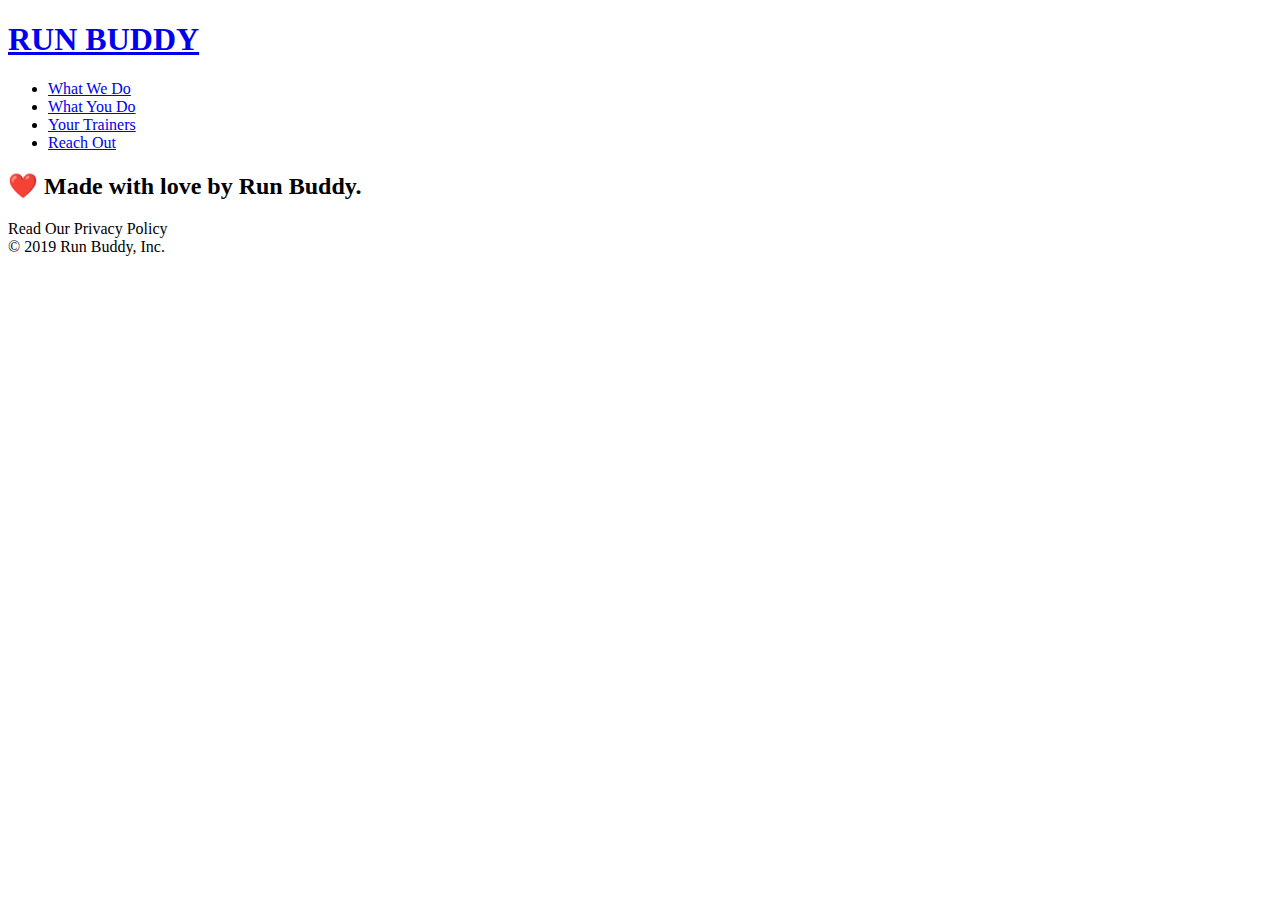
==== privacy-policy.html @ 6bbeabbd "uploading project" ====
<!DOCTYPE html>
<html lang="en">
  <head>
    <meta charset="UTF-8" />
    <title>Privacy Policy - Run Buddy</title>
  </head>
  <body>
  </body>
</html>
<header>
    <h1>
      <a href="/">RUN BUDDY</a>
    </h1>
    <nav>
      <ul>
        <li>
          <a href="./index.html#what-we-do">What We Do</a>
        </li>
        <li>
          <a href="./index.html#what-you-do">What You Do</a>
        </li>
        <li>
          <a href="./index.html#your-trainers">Your Trainers</a>
        </li>
        <li>
          <a href="./index.html#reach-out">Reach Out</a>
        </li>
      </ul>
    </nav>
  </header>
<section class="hero">

</section>
<footer>
    <h2>❤️ Made with love by Run Buddy.</h2>
    <div>
      <a>Read Our Privacy Policy</a><br />
      &copy; 2019 Run Buddy, Inc.
    </div>
  </footer>
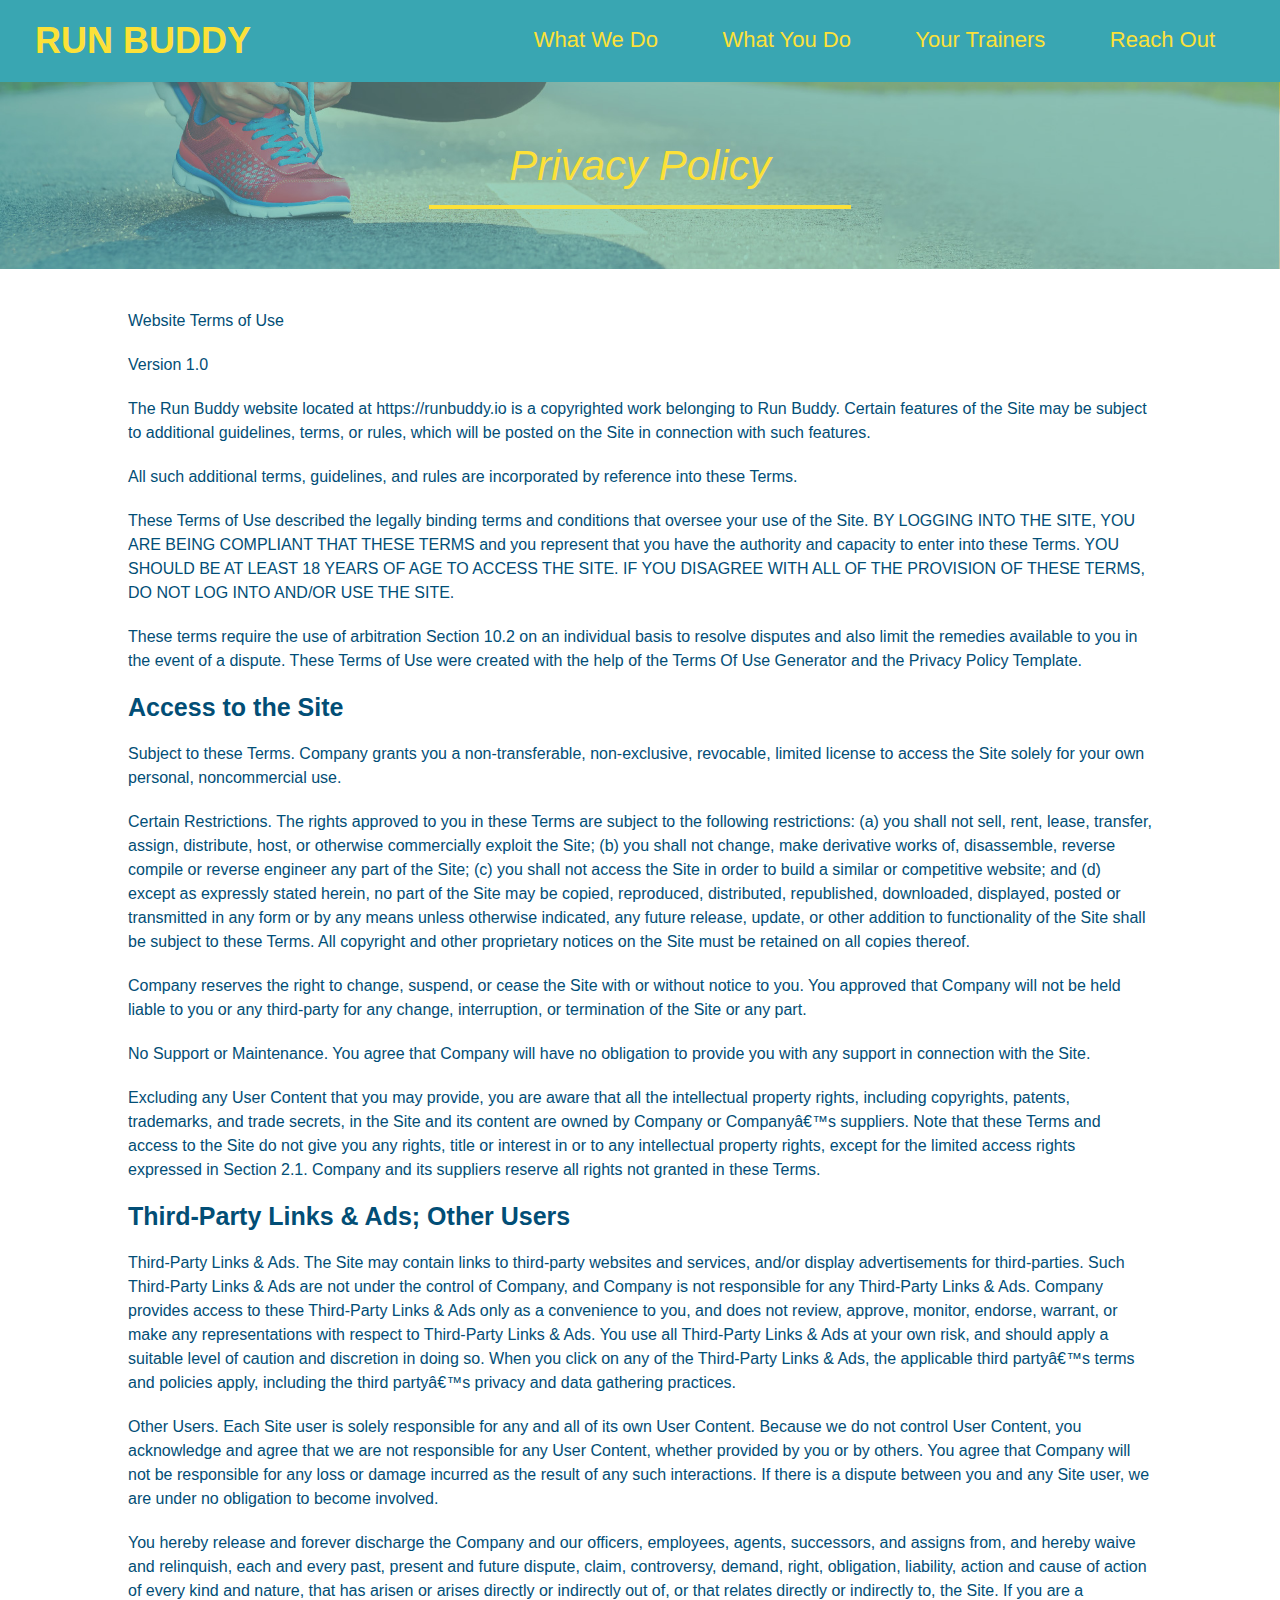
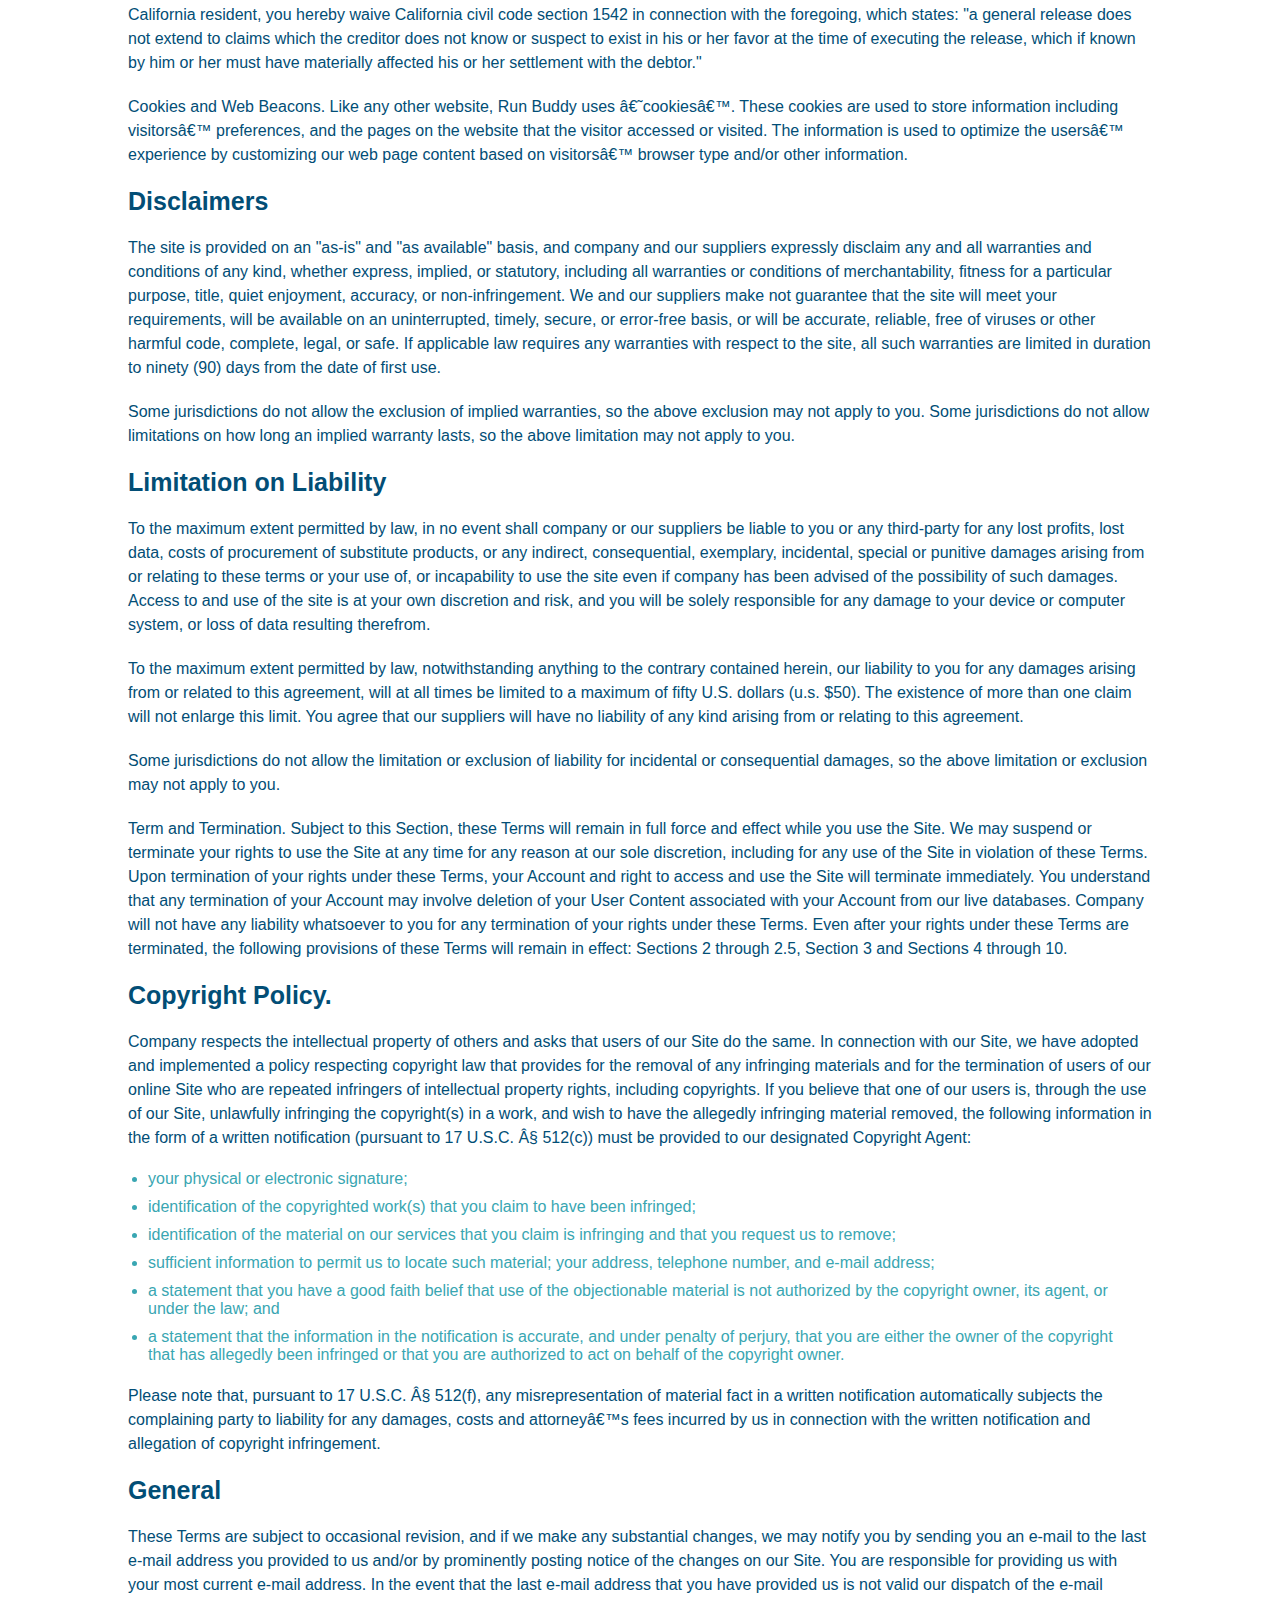
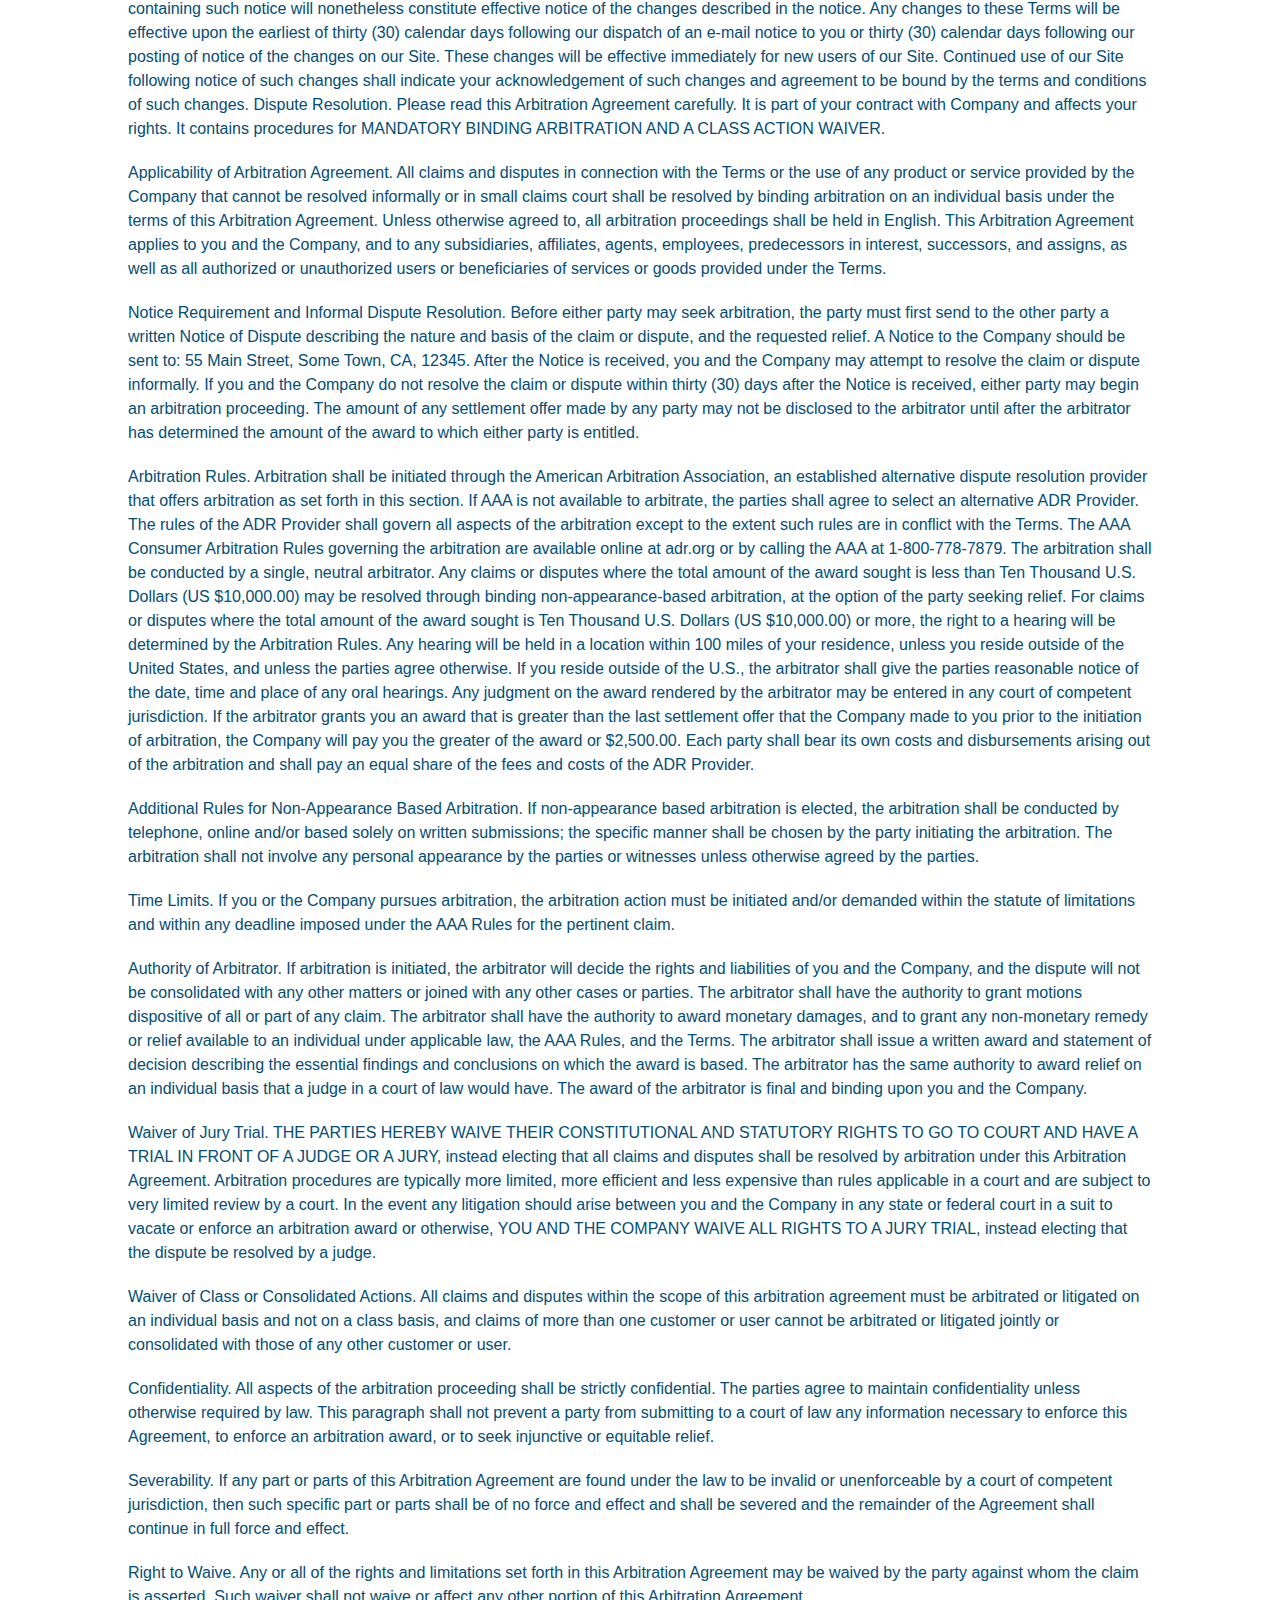
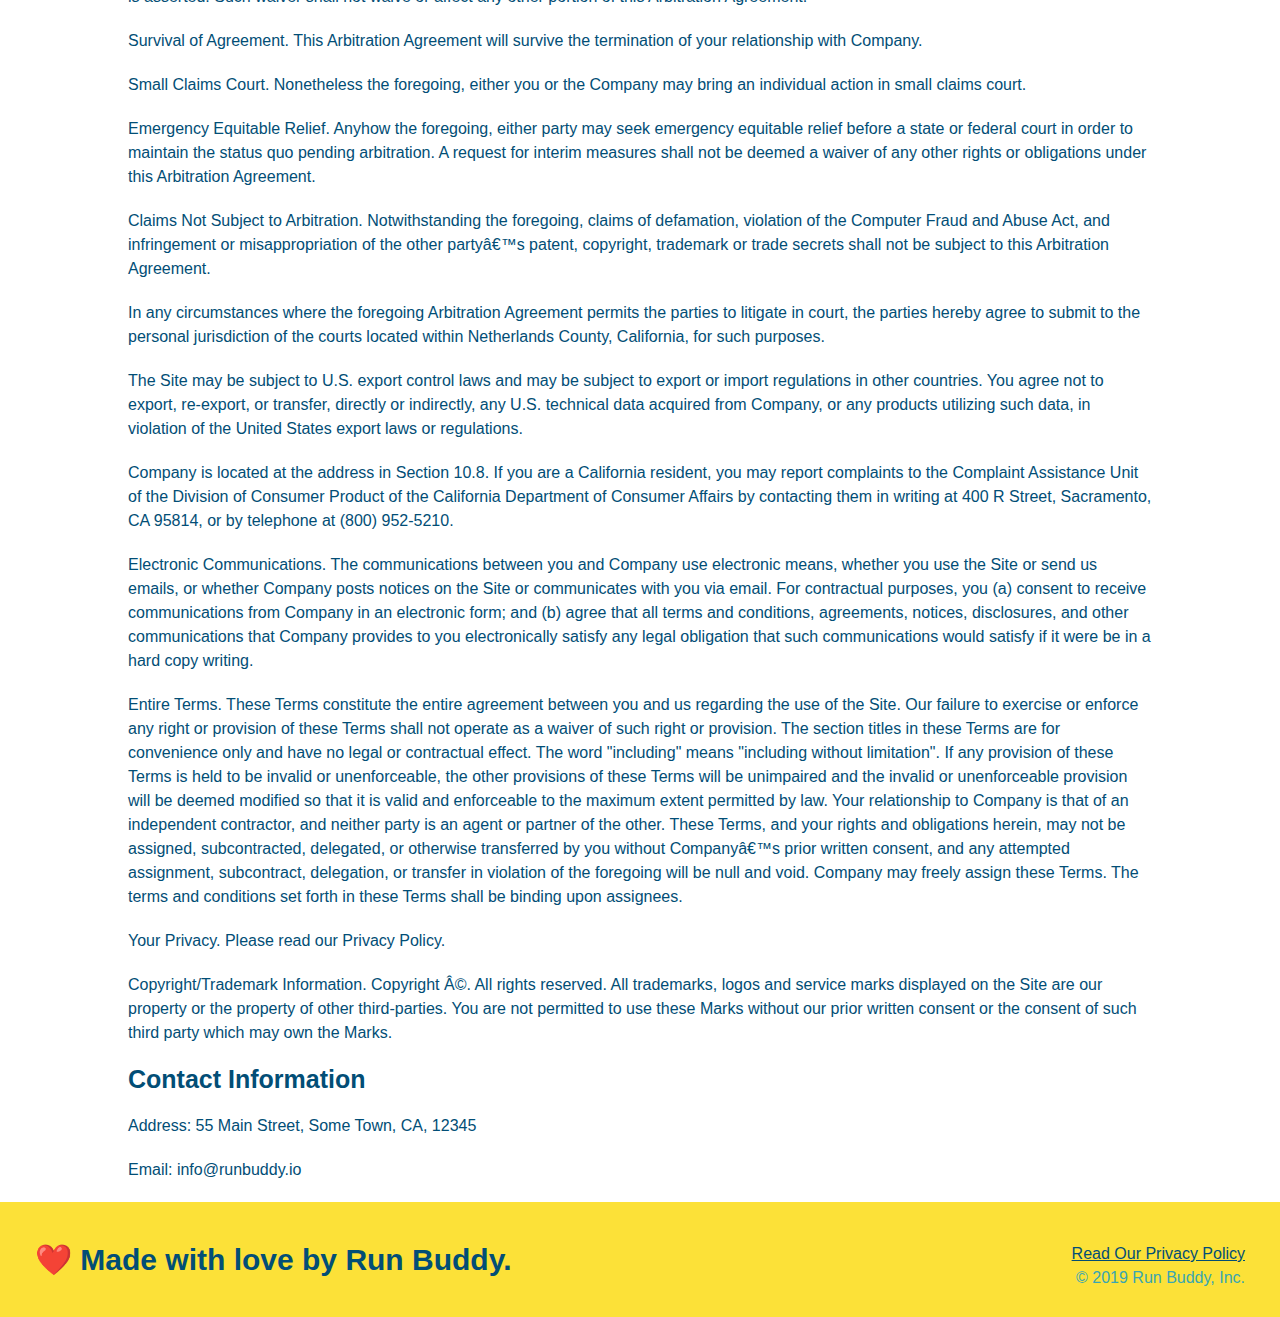
==== commit c8cc4ef2: "privacy policy" ====
--- a/privacy-policy.html
+++ b/privacy-policy.html
@@ -1,15 +1,20 @@
 <!DOCTYPE html>
 <html lang="en">
-  <head>
-    <meta charset="UTF-8" />
-    <title>Privacy Policy - Run Buddy</title>
-  </head>
-  <body>
-  </body>
-</html>
-<header>
+
+<head>
+  <meta charset="UTF-8" />
+  <link rel="stylesheet" href="./assets/css/style.css" />
+  <link rel="stylesheet" href="./assets/css/secondary-styles.css" />
+  <title>Privacy Policy - Run Buddy</title>
+
+</head>
+
+<body>
+  <header>
     <h1>
-      <a href="/">RUN BUDDY</a>
+      <a href="/">
+        RUN BUDDY
+      </a>
     </h1>
     <nav>
       <ul>
@@ -28,13 +33,498 @@
       </ul>
     </nav>
   </header>
-<section class="hero">
-
-</section>
-<footer>
-    <h2>❤️ Made with love by Run Buddy.</h2>
-    <div>
-      <a>Read Our Privacy Policy</a><br />
-      &copy; 2019 Run Buddy, Inc.
-    </div>
-  </footer>+
+  <section class="hero">
+    <h2 class="page-title">
+      Privacy Policy
+    </h2>
+  </section>
+
+<article class="secondary-content">
+
+        <p>
+          Website Terms of Use
+        </p>
+
+        <p>
+          Version 1.0
+        </p>
+
+        <p>
+          The Run Buddy website located at https://runbuddy.io is a copyrighted work belonging to Run Buddy. Certain
+          features of the Site may be subject to additional guidelines, terms, or rules, which will be posted on the
+          Site
+          in connection with such features.
+        </p>
+
+        <p>
+          All such additional terms, guidelines, and rules are incorporated by reference into these Terms.
+        </p>
+
+        <p>
+          These Terms of Use described the legally binding terms and conditions that oversee your use of the Site. BY
+          LOGGING INTO THE SITE, YOU ARE BEING COMPLIANT THAT THESE TERMS and you represent that you have the authority
+          and capacity to enter into these Terms. YOU SHOULD BE AT LEAST 18 YEARS OF AGE TO ACCESS THE SITE. IF YOU
+          DISAGREE WITH ALL OF THE PROVISION OF THESE TERMS, DO NOT LOG INTO AND/OR USE THE SITE.
+        </p>
+
+        <p>
+          These terms require the use of arbitration Section 10.2 on an individual basis to resolve disputes and also
+          limit the remedies available to you in the event of a dispute. These Terms of Use were created with the help
+          of
+          the Terms Of Use Generator and the Privacy Policy Template.
+        </p>
+
+        <h3>
+          Access to the Site
+        </h3>
+
+        <p>
+          Subject to these Terms. Company grants you a non-transferable, non-exclusive, revocable, limited license to
+          access the Site solely for your own personal, noncommercial use.
+        </p>
+
+        <p>
+          Certain Restrictions. The rights approved to you in these Terms are subject to the following restrictions: (a)
+          you shall not sell, rent, lease, transfer, assign, distribute, host, or otherwise commercially exploit the
+          Site;
+          (b) you shall not change, make derivative works of, disassemble, reverse compile or reverse engineer any part
+          of
+          the Site; (c) you shall not access the Site in order to build a similar or competitive website; and (d) except
+          as expressly stated herein, no part of the Site may be copied, reproduced, distributed, republished,
+          downloaded,
+          displayed, posted or transmitted in any form or by any means unless otherwise indicated, any future release,
+          update, or other addition to functionality of the Site shall be subject to these Terms. All copyright and
+          other
+          proprietary notices on the Site must be retained on all copies thereof.
+        </p>
+
+        <p>
+          Company reserves the right to change, suspend, or cease the Site with or without notice to you. You approved
+          that Company will not be held liable to you or any third-party for any change, interruption, or termination of
+          the Site or any part.
+        </p>
+
+        <p>
+          No Support or Maintenance. You agree that Company will have no obligation to provide you with any support in
+          connection with the Site.
+        </p>
+
+        <p>
+          Excluding any User Content that you may provide, you are aware that all the intellectual property rights,
+          including copyrights, patents, trademarks, and trade secrets, in the Site and its content are owned by Company
+          or Companyâ€™s suppliers. Note that these Terms and access to the Site do not give you any rights, title or
+          interest in or to any intellectual property rights, except for the limited access rights expressed in Section
+          2.1. Company and its suppliers reserve all rights not granted in these Terms.
+        </p>
+
+        <h3>
+          Third-Party Links & Ads; Other Users
+        </h3>
+
+        <p>
+          Third-Party Links & Ads. The Site may contain links to third-party websites and services, and/or display
+          advertisements for third-parties. Such Third-Party Links & Ads are not under the control of Company, and
+          Company
+          is not responsible for any Third-Party Links & Ads. Company provides access to these Third-Party Links & Ads
+          only as a convenience to you, and does not review, approve, monitor, endorse, warrant, or make any
+          representations with respect to Third-Party Links & Ads. You use all Third-Party Links & Ads at your own risk,
+          and should apply a suitable level of caution and discretion in doing so. When you click on any of the
+          Third-Party Links & Ads, the applicable third partyâ€™s terms and policies apply, including the third
+          partyâ€™s
+          privacy and data gathering practices.
+        </p>
+
+        <p>
+          Other Users. Each Site user is solely responsible for any and all of its own User Content. Because we do not
+          control User Content, you acknowledge and agree that we are not responsible for any User Content, whether
+          provided by you or by others. You agree that Company will not be responsible for any loss or damage incurred
+          as
+          the result of any such interactions. If there is a dispute between you and any Site user, we are under no
+          obligation to become involved.
+        </p>
+
+        <p>
+          You hereby release and forever discharge the Company and our officers, employees, agents, successors, and
+          assigns from, and hereby waive and relinquish, each and every past, present and future dispute, claim,
+          controversy, demand, right, obligation, liability, action and cause of action of every kind and nature, that
+          has
+          arisen or arises directly or indirectly out of, or that relates directly or indirectly to, the Site. If you
+          are
+          a California resident, you hereby waive California civil code section 1542 in connection with the foregoing,
+          which states: "a general release does not extend to claims which the creditor does not know or suspect to
+          exist
+          in his or her favor at the time of executing the release, which if known by him or her must have materially
+          affected his or her settlement with the debtor."
+        </p>
+
+        <p>
+          Cookies and Web Beacons. Like any other website, Run Buddy uses â€˜cookiesâ€™. These cookies are used to store
+          information including visitorsâ€™ preferences, and the pages on the website that the visitor accessed or
+          visited.
+          The information is used to optimize the usersâ€™ experience by customizing our web page content based on
+          visitorsâ€™
+          browser type and/or other information.
+        </p>
+
+        <h3>
+          Disclaimers
+        </h3>
+
+        <p>
+          The site is provided on an "as-is" and "as available" basis, and company and our suppliers expressly disclaim
+          any and all warranties and conditions of any kind, whether express, implied, or statutory, including all
+          warranties or conditions of merchantability, fitness for a particular purpose, title, quiet enjoyment,
+          accuracy,
+          or non-infringement. We and our suppliers make not guarantee that the site will meet your requirements, will
+          be
+          available on an uninterrupted, timely, secure, or error-free basis, or will be accurate, reliable, free of
+          viruses or other harmful code, complete, legal, or safe. If applicable law requires any warranties with
+          respect
+          to the site, all such warranties are limited in duration to ninety (90) days from the date of first use.
+        </p>
+
+        <p>
+          Some jurisdictions do not allow the exclusion of implied warranties, so the above exclusion may not apply to
+          you. Some jurisdictions do not allow limitations on how long an implied warranty lasts, so the above
+          limitation
+          may not apply to you.
+        </p>
+
+        <h3>
+          Limitation on Liability
+        </h3>
+
+        <p>
+          To the maximum extent permitted by law, in no event shall company or our suppliers be liable to you or any
+          third-party for any lost profits, lost data, costs of procurement of substitute products, or any indirect,
+          consequential, exemplary, incidental, special or punitive damages arising from or relating to these terms or
+          your use of, or incapability to use the site even if company has been advised of the possibility of such
+          damages. Access to and use of the site is at your own discretion and risk, and you will be solely responsible
+          for any damage to your device or computer system, or loss of data resulting therefrom.
+        </p>
+
+        <p>
+          To the maximum extent permitted by law, notwithstanding anything to the contrary contained herein, our
+          liability
+          to you for any damages arising from or related to this agreement, will at all times be limited to a maximum of
+          fifty U.S. dollars (u.s. $50). The existence of more than one claim will not enlarge this limit. You agree
+          that
+          our suppliers will have no liability of any kind arising from or relating to this agreement.
+        </p>
+
+        <p>
+          Some jurisdictions do not allow the limitation or exclusion of liability for incidental or consequential
+          damages, so the above limitation or exclusion may not apply to you.
+        </p>
+
+        <p>
+          Term and Termination. Subject to this Section, these Terms will remain in full force and effect while you use
+          the Site. We may suspend or terminate your rights to use the Site at any time for any reason at our sole
+          discretion, including for any use of the Site in violation of these Terms. Upon termination of your rights
+          under
+          these Terms, your Account and right to access and use the Site will terminate immediately. You understand that
+          any termination of your Account may involve deletion of your User Content associated with your Account from
+          our
+          live databases. Company will not have any liability whatsoever to you for any termination of your rights under
+          these Terms. Even after your rights under these Terms are terminated, the following provisions of these Terms
+          will remain in effect: Sections 2 through 2.5, Section 3 and Sections 4 through 10.
+        </p>
+
+        <h3>
+          Copyright Policy.
+        </h3>
+
+        <p>
+          Company respects the intellectual property of others and asks that users of our Site do the same. In
+          connection
+          with our Site, we have adopted and implemented a policy respecting copyright law that provides for the removal
+          of any infringing materials and for the termination of users of our online Site who are repeated infringers of
+          intellectual property rights, including copyrights. If you believe that one of our users is, through the use
+          of
+          our Site, unlawfully infringing the copyright(s) in a work, and wish to have the allegedly infringing material
+          removed, the following information in the form of a written notification (pursuant to 17 U.S.C. Â§ 512(c))
+          must
+          be provided to our designated Copyright Agent:
+        </p>
+
+        <ul>
+          <li>
+            your physical or electronic signature;
+          </li>
+          <li>
+            identification of the copyrighted work(s) that you claim to have been infringed;
+          </li>
+          <li>
+            identification of the material on our services that you claim is infringing and that you request us to
+            remove;
+          </li>
+          <li>
+            sufficient information to permit us to locate such material; your address, telephone number, and e-mail
+            address;
+          </li>
+          <li>
+            a statement that you have a good faith belief that use of the objectionable material is not authorized by
+            the
+            copyright owner, its agent, or under the law; and
+          </li>
+          <li>
+            a statement that the information in the notification is accurate, and under penalty of perjury, that you are
+            either the owner of the copyright that has allegedly been infringed or that you are authorized to act on
+            behalf of the copyright owner.
+          </li>
+        </ul>
+
+        <p>
+          Please note that, pursuant to 17 U.S.C. Â§ 512(f), any misrepresentation of material fact in a written
+          notification automatically subjects the complaining party to liability for any damages, costs and attorneyâ€™s
+          fees incurred by us in connection with the written notification and allegation of copyright infringement.
+        </p>
+
+        <h3>
+          General
+        </h3>
+
+        <p>
+          These Terms are subject to occasional revision, and if we make any substantial changes, we may notify you by
+          sending you an e-mail to the last e-mail address you provided to us and/or by prominently posting notice of
+          the
+          changes on our Site. You are responsible for providing us with your most current e-mail address. In the event
+          that the last e-mail address that you have provided us is not valid our dispatch of the e-mail containing such
+          notice will nonetheless constitute effective notice of the changes described in the notice. Any changes to
+          these
+          Terms will be effective upon the earliest of thirty (30) calendar days following our dispatch of an e-mail
+          notice to you or thirty (30) calendar days following our posting of notice of the changes on our Site. These
+          changes will be effective immediately for new users of our Site. Continued use of our Site following notice of
+          such changes shall indicate your acknowledgement of such changes and agreement to be bound by the terms and
+          conditions of such changes. Dispute Resolution. Please read this Arbitration Agreement carefully. It is part
+          of
+          your contract with Company and affects your rights. It contains procedures for MANDATORY BINDING ARBITRATION
+          AND
+          A CLASS ACTION WAIVER.
+        </p>
+
+        <p>
+          Applicability of Arbitration Agreement. All claims and disputes in connection with the Terms or the use of any
+          product or service provided by the Company that cannot be resolved informally or in small claims court shall
+          be
+          resolved by binding arbitration on an individual basis under the terms of this Arbitration Agreement. Unless
+          otherwise agreed to, all arbitration proceedings shall be held in English. This Arbitration Agreement applies
+          to
+          you and the Company, and to any subsidiaries, affiliates, agents, employees, predecessors in interest,
+          successors, and assigns, as well as all authorized or unauthorized users or beneficiaries of services or goods
+          provided under the Terms.
+        </p>
+
+        <p>
+          Notice Requirement and Informal Dispute Resolution. Before either party may seek arbitration, the party must
+          first send to the other party a written Notice of Dispute describing the nature and basis of the claim or
+          dispute, and the requested relief. A Notice to the Company should be sent to: 55 Main Street, Some Town, CA,
+          12345. After the Notice is received, you and the Company may attempt to resolve the claim or dispute
+          informally.
+          If you and the Company do not resolve the claim or dispute within thirty (30) days after the Notice is
+          received,
+          either party may begin an arbitration proceeding. The amount of any settlement offer made by any party may not
+          be disclosed to the arbitrator until after the arbitrator has determined the amount of the award to which
+          either
+          party is entitled.
+        </p>
+
+        <p>
+          Arbitration Rules. Arbitration shall be initiated through the American Arbitration Association, an established
+          alternative dispute resolution provider that offers arbitration as set forth in this section. If AAA is not
+          available to arbitrate, the parties shall agree to select an alternative ADR Provider. The rules of the ADR
+          Provider shall govern all aspects of the arbitration except to the extent such rules are in conflict with the
+          Terms. The AAA Consumer Arbitration Rules governing the arbitration are available online at adr.org or by
+          calling the AAA at 1-800-778-7879. The arbitration shall be conducted by a single, neutral arbitrator. Any
+          claims or disputes where the total amount of the award sought is less than Ten Thousand U.S. Dollars (US
+          $10,000.00) may be resolved through binding non-appearance-based arbitration, at the option of the party
+          seeking
+          relief. For claims or disputes where the total amount of the award sought is Ten Thousand U.S. Dollars (US
+          $10,000.00) or more, the right to a hearing will be determined by the Arbitration Rules. Any hearing will be
+          held in a location within 100 miles of your residence, unless you reside outside of the United States, and
+          unless the parties agree otherwise. If you reside outside of the U.S., the arbitrator shall give the parties
+          reasonable notice of the date, time and place of any oral hearings. Any judgment on the award rendered by the
+          arbitrator may be entered in any court of competent jurisdiction. If the arbitrator grants you an award that
+          is
+          greater than the last settlement offer that the Company made to you prior to the initiation of arbitration,
+          the
+          Company will pay you the greater of the award or $2,500.00. Each party shall bear its own costs and
+          disbursements arising out of the arbitration and shall pay an equal share of the fees and costs of the ADR
+          Provider.
+        </p>
+
+        <p>
+          Additional Rules for Non-Appearance Based Arbitration. If non-appearance based arbitration is elected, the
+          arbitration shall be conducted by telephone, online and/or based solely on written submissions; the specific
+          manner shall be chosen by the party initiating the arbitration. The arbitration shall not involve any personal
+          appearance by the parties or witnesses unless otherwise agreed by the parties.
+        </p>
+
+        <p>
+          Time Limits. If you or the Company pursues arbitration, the arbitration action must be initiated and/or
+          demanded
+          within the statute of limitations and within any deadline imposed under the AAA Rules for the pertinent claim.
+        </p>
+
+        <p>
+          Authority of Arbitrator. If arbitration is initiated, the arbitrator will decide the rights and liabilities of
+          you and the Company, and the dispute will not be consolidated with any other matters or joined with any other
+          cases or parties. The arbitrator shall have the authority to grant motions dispositive of all or part of any
+          claim. The arbitrator shall have the authority to award monetary damages, and to grant any non-monetary remedy
+          or relief available to an individual under applicable law, the AAA Rules, and the Terms. The arbitrator shall
+          issue a written award and statement of decision describing the essential findings and conclusions on which the
+          award is based. The arbitrator has the same authority to award relief on an individual basis that a judge in a
+          court of law would have. The award of the arbitrator is final and binding upon you and the Company.
+        </p>
+
+        <p>
+          Waiver of Jury Trial. THE PARTIES HEREBY WAIVE THEIR CONSTITUTIONAL AND STATUTORY RIGHTS TO GO TO COURT AND
+          HAVE
+          A TRIAL IN FRONT OF A JUDGE OR A JURY, instead electing that all claims and disputes shall be resolved by
+          arbitration under this Arbitration Agreement. Arbitration procedures are typically more limited, more
+          efficient
+          and less expensive than rules applicable in a court and are subject to very limited review by a court. In the
+          event any litigation should arise between you and the Company in any state or federal court in a suit to
+          vacate
+          or enforce an arbitration award or otherwise, YOU AND THE COMPANY WAIVE ALL RIGHTS TO A JURY TRIAL, instead
+          electing that the dispute be resolved by a judge.
+        </p>
+
+        <p>
+          Waiver of Class or Consolidated Actions. All claims and disputes within the scope of this arbitration
+          agreement
+          must be arbitrated or litigated on an individual basis and not on a class basis, and claims of more than one
+          customer or user cannot be arbitrated or litigated jointly or consolidated with those of any other customer or
+          user.
+        </p>
+
+        <p>
+          Confidentiality. All aspects of the arbitration proceeding shall be strictly confidential. The parties agree
+          to
+          maintain confidentiality unless otherwise required by law. This paragraph shall not prevent a party from
+          submitting to a court of law any information necessary to enforce this Agreement, to enforce an arbitration
+          award, or to seek injunctive or equitable relief.
+        </p>
+
+        <p>
+          Severability. If any part or parts of this Arbitration Agreement are found under the law to be invalid or
+          unenforceable by a court of competent jurisdiction, then such specific part or parts shall be of no force and
+          effect and shall be severed and the remainder of the Agreement shall continue in full force and effect.
+        </p>
+
+        <p>
+          Right to Waive. Any or all of the rights and limitations set forth in this Arbitration Agreement may be waived
+          by the party against whom the claim is asserted. Such waiver shall not waive or affect any other portion of
+          this
+          Arbitration Agreement.
+        </p>
+
+        <p>
+          Survival of Agreement. This Arbitration Agreement will survive the termination of your relationship with
+          Company.
+        </p>
+
+        <p>
+          Small Claims Court. Nonetheless the foregoing, either you or the Company may bring an individual action in
+          small
+          claims court.
+        </p>
+
+        <p>
+          Emergency Equitable Relief. Anyhow the foregoing, either party may seek emergency equitable relief before a
+          state or federal court in order to maintain the status quo pending arbitration. A request for interim measures
+          shall not be deemed a waiver of any other rights or obligations under this Arbitration Agreement.
+        </p>
+
+        <p>
+          Claims Not Subject to Arbitration. Notwithstanding the foregoing, claims of defamation, violation of the
+          Computer Fraud and Abuse Act, and infringement or misappropriation of the other partyâ€™s patent, copyright,
+          trademark or trade secrets shall not be subject to this Arbitration Agreement.
+        </p>
+
+        <p>
+          In any circumstances where the foregoing Arbitration Agreement permits the parties to litigate in court, the
+          parties hereby agree to submit to the personal jurisdiction of the courts located within Netherlands County,
+          California, for such purposes.
+        </p>
+
+        <p>
+          The Site may be subject to U.S. export control laws and may be subject to export or import regulations in
+          other
+          countries. You agree not to export, re-export, or transfer, directly or indirectly, any U.S. technical data
+          acquired from Company, or any products utilizing such data, in violation of the United States export laws or
+          regulations.
+        </p>
+
+        <p>
+          Company is located at the address in Section 10.8. If you are a California resident, you may report complaints
+          to the Complaint Assistance Unit of the Division of Consumer Product of the California Department of Consumer
+          Affairs by contacting them in writing at 400 R Street, Sacramento, CA 95814, or by telephone at (800)
+          952-5210.
+        </p>
+
+        <p>
+          Electronic Communications. The communications between you and Company use electronic means, whether you use
+          the
+          Site or send us emails, or whether Company posts notices on the Site or communicates with you via email. For
+          contractual purposes, you (a) consent to receive communications from Company in an electronic form; and (b)
+          agree that all terms and conditions, agreements, notices, disclosures, and other communications that Company
+          provides to you electronically satisfy any legal obligation that such communications would satisfy if it were
+          be
+          in a hard copy writing.
+        </p>
+
+        <p>
+          Entire Terms. These Terms constitute the entire agreement between you and us regarding the use of the Site.
+          Our
+          failure to exercise or enforce any right or provision of these Terms shall not operate as a waiver of such
+          right
+          or provision. The section titles in these Terms are for convenience only and have no legal or contractual
+          effect. The word "including" means "including without limitation". If any provision of these Terms is held to
+          be
+          invalid or unenforceable, the other provisions of these Terms will be unimpaired and the invalid or
+          unenforceable provision will be deemed modified so that it is valid and enforceable to the maximum extent
+          permitted by law. Your relationship to Company is that of an independent contractor, and neither party is an
+          agent or partner of the other. These Terms, and your rights and obligations herein, may not be assigned,
+          subcontracted, delegated, or otherwise transferred by you without Companyâ€™s prior written consent, and any
+          attempted assignment, subcontract, delegation, or transfer in violation of the foregoing will be null and
+          void.
+          Company may freely assign these Terms. The terms and conditions set forth in these Terms shall be binding upon
+          assignees.
+        </p>
+
+        <p>
+          Your Privacy. Please read our Privacy Policy.
+        </p>
+
+        <p>
+          Copyright/Trademark Information. Copyright Â©. All rights reserved. All trademarks, logos and service marks
+          displayed on the Site are our property or the property of other third-parties. You are not permitted to use
+          these Marks without our prior written consent or the consent of such third party which may own the Marks.
+        </p>
+
+        <h3>
+          Contact Information
+        </h3>
+
+        <p>
+          Address: 55 Main Street, Some Town, CA, 12345
+        </p>
+
+        <p>
+          Email: info@runbuddy.io
+        </p>
+
+        </article>
+
+        <footer>
+        <h2>❤️ Made with love by Run Buddy.</h2>
+        <div>
+          <a href="#">Read Our Privacy Policy</a><br />
+          &copy; 2019 Run Buddy, Inc.
+        </div>
+      </footer>
+</body>
+
+</html>--- a/assets/css/style.css
+++ b/assets/css/style.css
@@ -0,0 +1,271 @@
+* {
+  margin: 0;
+  padding: 0;
+  box-sizing: border-box;
+}
+
+body {
+    /* more on this crazy alphanumerical value in a minute! */
+    color: #39a6b2;
+    font-family: Helvetica, Arial, sans-serif;
+  }
+
+  /* Header Start */
+header {
+    padding: 20px 35px;
+    background-color: #39a6b2;
+  }
+
+  header h1 {
+    font-weight: bold;
+    font-size: 36px;
+    color: #fce138;
+    margin: 0;
+    display: inline;
+  }
+  
+  header a {
+    text-decoration: none;
+    color: #fce138;
+  }
+
+  header nav {
+    float: right;
+    margin: 7px 0;
+  }
+
+  header nav ul li {
+    display: inline;
+  }
+  header nav ul li a {
+    margin: 0 30px;
+    font-weight: lighter;
+    font-size: 22px;
+  }
+  /* Header End */
+
+  /* Footer Start */
+  footer {
+    background:#fce138;
+    width: 100%;
+    padding: 40px 35px;
+  }
+
+  footer h2 {
+    display: inline;
+    color: #024e76;
+    font-size: 30px;
+    margin: 0;
+  }
+
+  footer div {
+    float: right;
+    line-height: 1.5;
+    text-align: right;
+  }
+  
+  footer a {
+    color: #024e76;
+  }
+/* Footer End */
+
+section {
+  padding: 60px;
+}
+
+  /* Hero Style Start */
+  .hero {
+    padding: 60px;
+    background-image: url("../images/hero-bg.jpeg");
+    height: 600px;
+    background-size: cover;
+    background-position: center;
+    position: relative;
+  }
+
+  .hero-form {
+    background-color: #fce138;
+    padding: 20px;
+    width: 500px;
+    color: #024e76;
+    border: solid 3px #024e76;
+    position: absolute;
+    bottom: 120px;
+    right: 140px;
+  }
+
+  .hero-form h3 {
+    font-size: 24px;
+    margin: 0;
+  }
+
+  .hero-form p {
+    margin: 5px 0 15px 0;
+  }
+
+  .form-input {
+    border: 1px solid #024e76;
+    display: block;
+    padding: 7px 15px;
+    font-size: 16px;
+    color: #024e76;
+    width: 100%;
+    margin-bottom: 15px;
+  }
+
+  .hero-form label {
+    margin: 0 5px;
+  }
+
+  .hero-form button {
+    color: #fce138;
+    background-color: #024e76;
+    border: none;
+    padding: 10px 20px;
+    font-size: 16px;
+  }
+  /* Hero Style End */
+
+  .intro {
+    text-align: center;
+  }
+
+.intro p {
+  line-height: 1.7;
+  color: #39a6b2;
+  width: 80%;
+  font-size: 20px;
+  margin: 0 auto;
+}
+
+.steps {
+  text-align: center;
+  background-color: #fce138;
+}
+
+.steps span {
+  font-size: 38px;
+}
+
+.section-title {
+  font-size: 55px;
+  color: #024e76;
+  margin-bottom: 35px;
+  padding: 0 100px 20px 100px;
+  display: inline-block;
+  border-bottom: 3px solid;
+}
+
+.primary-border {
+  border-color: #fce138;
+}
+
+.secondary-border {
+  border-color: #39a6b2;
+}
+
+.steps div {
+  margin-bottom: 80px;
+}
+
+.steps img {
+  width: 15%;
+  margin: 10px 0;
+}
+
+.steps h3 {
+  color: #024e76;
+  font-size: 46px;
+  margin-top: 10px;
+}
+
+.steps p {
+  color: #39a6b2;
+  font-size: 23px;
+}
+
+.trainers {
+  text-align: center;
+}
+
+.trainer {
+  width: 900px;
+  margin: 0 auto 30px auto;
+  background: #024e76;
+  color: #fce138;
+  overflow: auto;
+}
+
+.trainer img {
+  width: 35%;
+  float: left;
+}
+
+.trainer-bio {
+  padding: 35px;
+  float: left;
+  width: 65%;
+}
+
+.text-left {
+  text-align: left;
+}
+
+.text-right {
+  text-align: right;
+}
+
+.trainer-bio h3 {
+  font-size: 32px;
+  margin-bottom: 8px;
+}
+
+.trainer-bio h4 {
+  font-size: 26px;
+  margin-bottom: 25px;
+  font-weight: lighter;
+}
+
+.trainer-bio p {
+  font-size: 17px;
+  line-height: 1.3;
+}
+
+.contact {
+  text-align: center;
+  background: #024e76;
+}
+
+.contact h2 {
+  color: #fce138;
+}
+
+.contact-info iframe {
+  width: 400px;
+  height: 400px;
+}
+
+.contact-info div {
+  width: 410px;
+  display: inline-block;
+  vertical-align: top;
+  text-align: left;
+  margin: 30px 0 0 60px;
+  color: white;
+}
+
+.contact-info h3 {
+  color: #fce138;
+  font-size: 32px;
+}
+
+.contact-info p, .contact-info address {
+  margin: 20px 0;
+  line-height: 1.5;
+  font-size: 20px;
+  font-style: normal;
+}
+
+.contact-info a {
+  color: #fce138;
+}
--- a/assets/css/secondary-styles.css
+++ b/assets/css/secondary-styles.css
@@ -0,0 +1,41 @@
+.hero {
+    background-position: bottom;
+    height: auto;
+    text-align: center;
+    margin-bottom: 40px;
+  }
+
+  .page-title {
+    color: #fce138;
+    display: inline-block;
+    border-bottom: 4px solid #fce138;
+    padding: 0px 80px 15px 80px;
+    font-weight: normal;
+    font-size: 42px;
+    font-style: italic;
+  }
+  .secondary-content {
+      width: 80%;
+      margin: 0 auto;
+      color: #024e76;
+  }
+
+  .secondary-content h3 {
+    font-size: 25px;
+    margin: 20px 0;
+  }
+
+  .secondary-content p {
+      font-size: 16px;
+      line-height: 1.5;
+      margin: 20px 0;
+  }
+
+  .secondary-content ul {
+      margin: 15px 20px;
+  }
+
+  .secondary-content li {
+      color: #39a6b2;
+      margin: 10px 0;
+  }